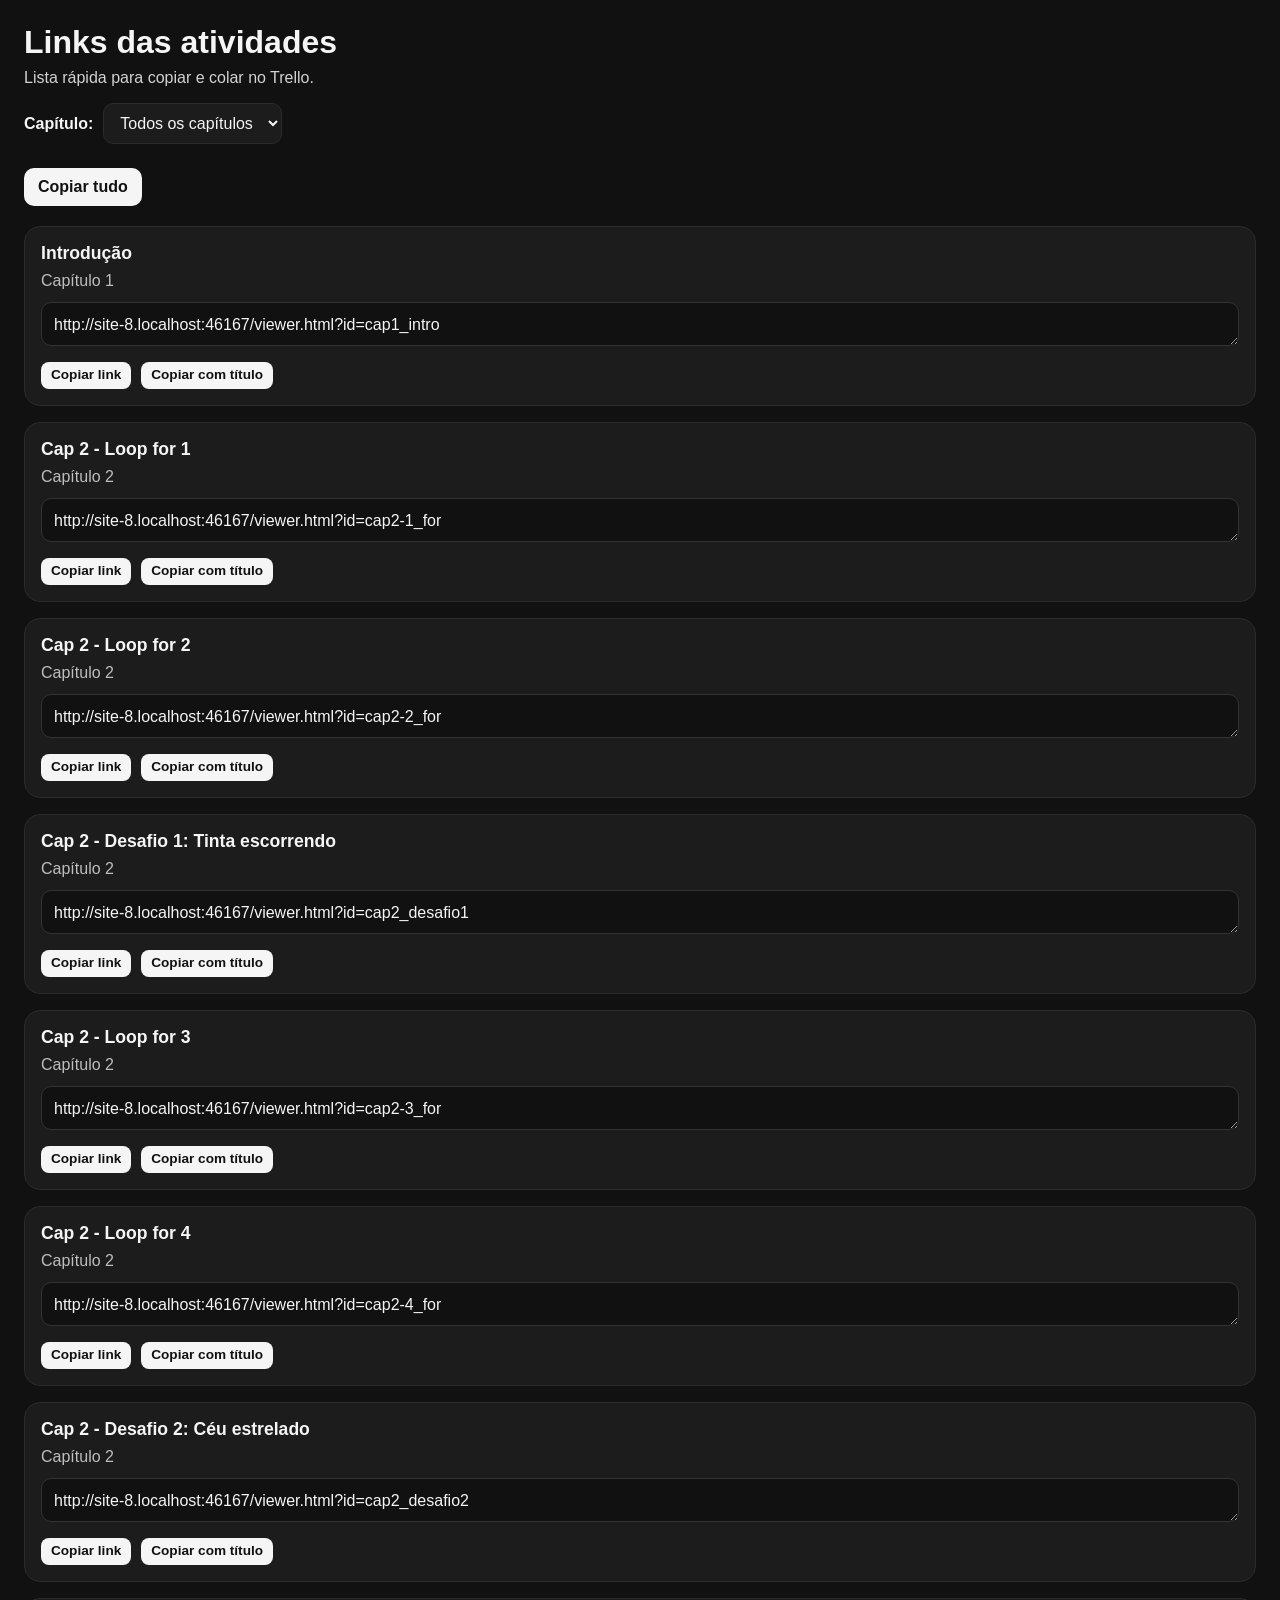
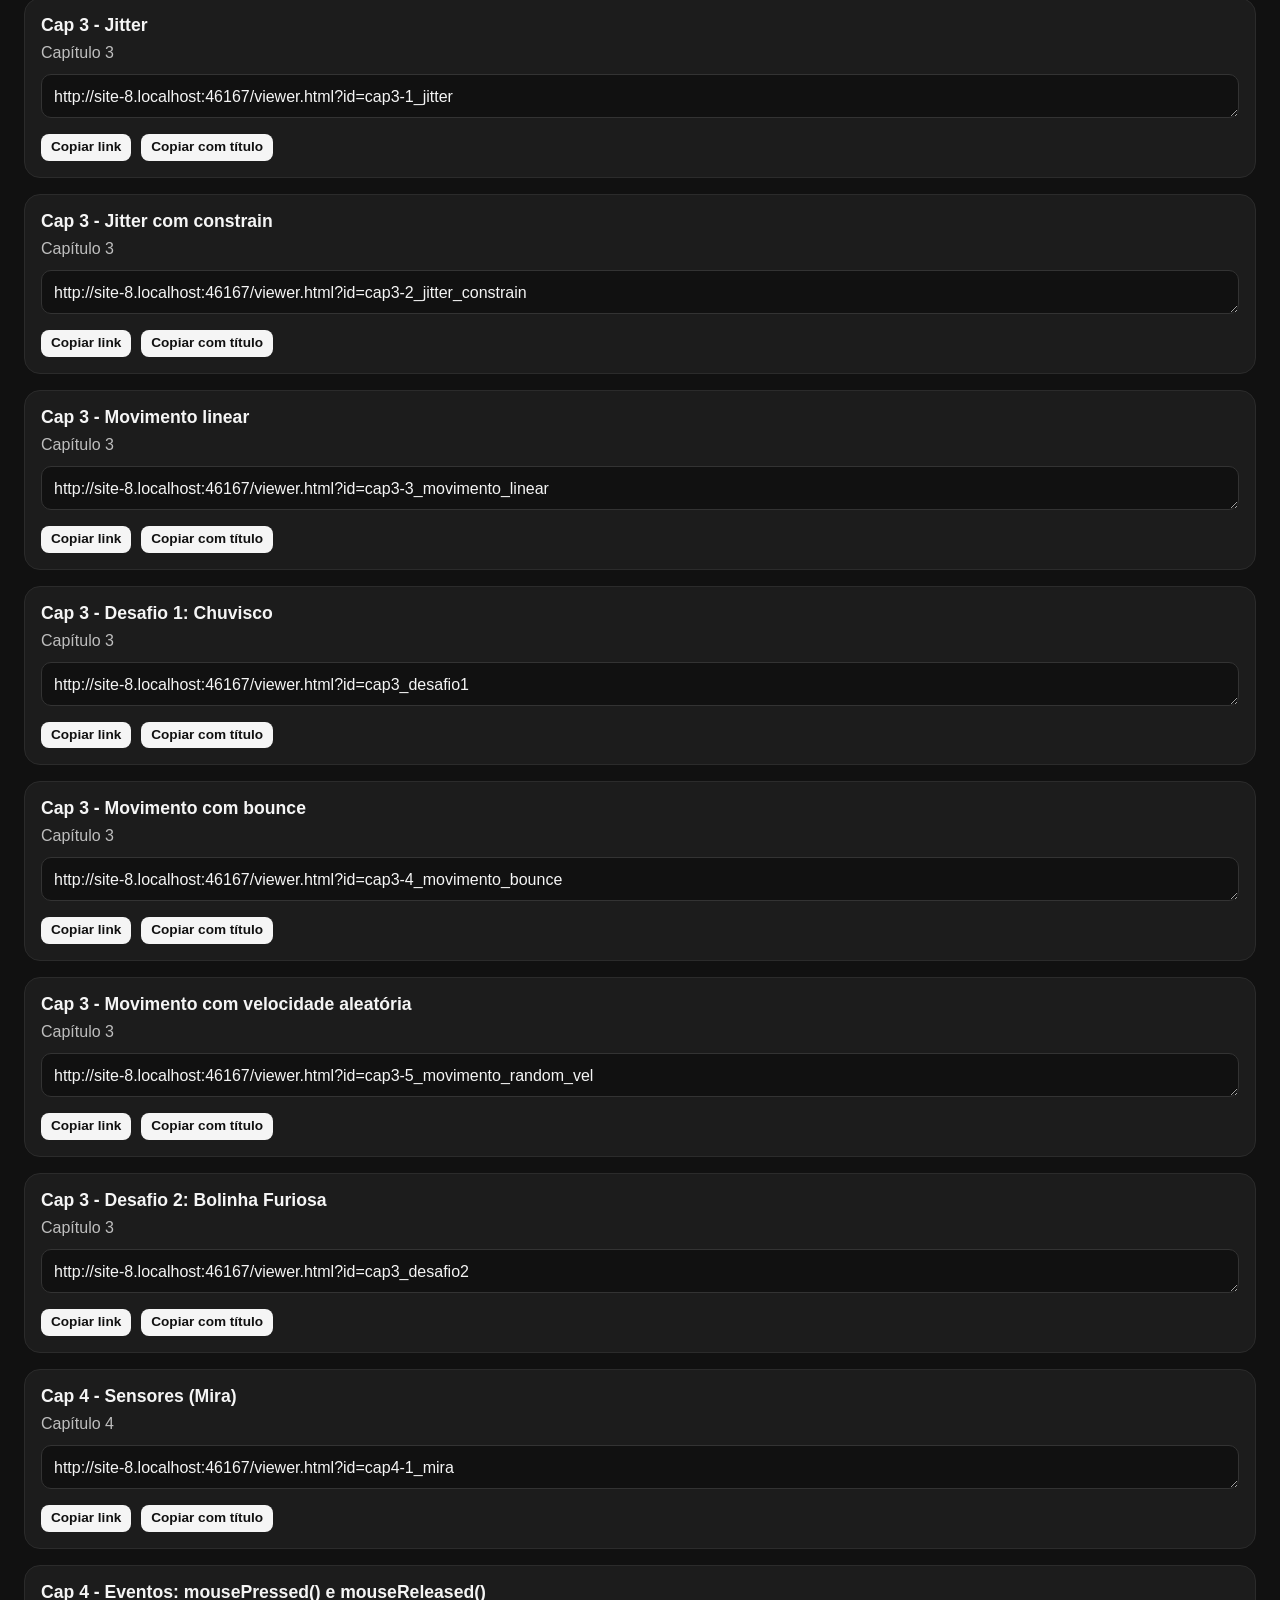
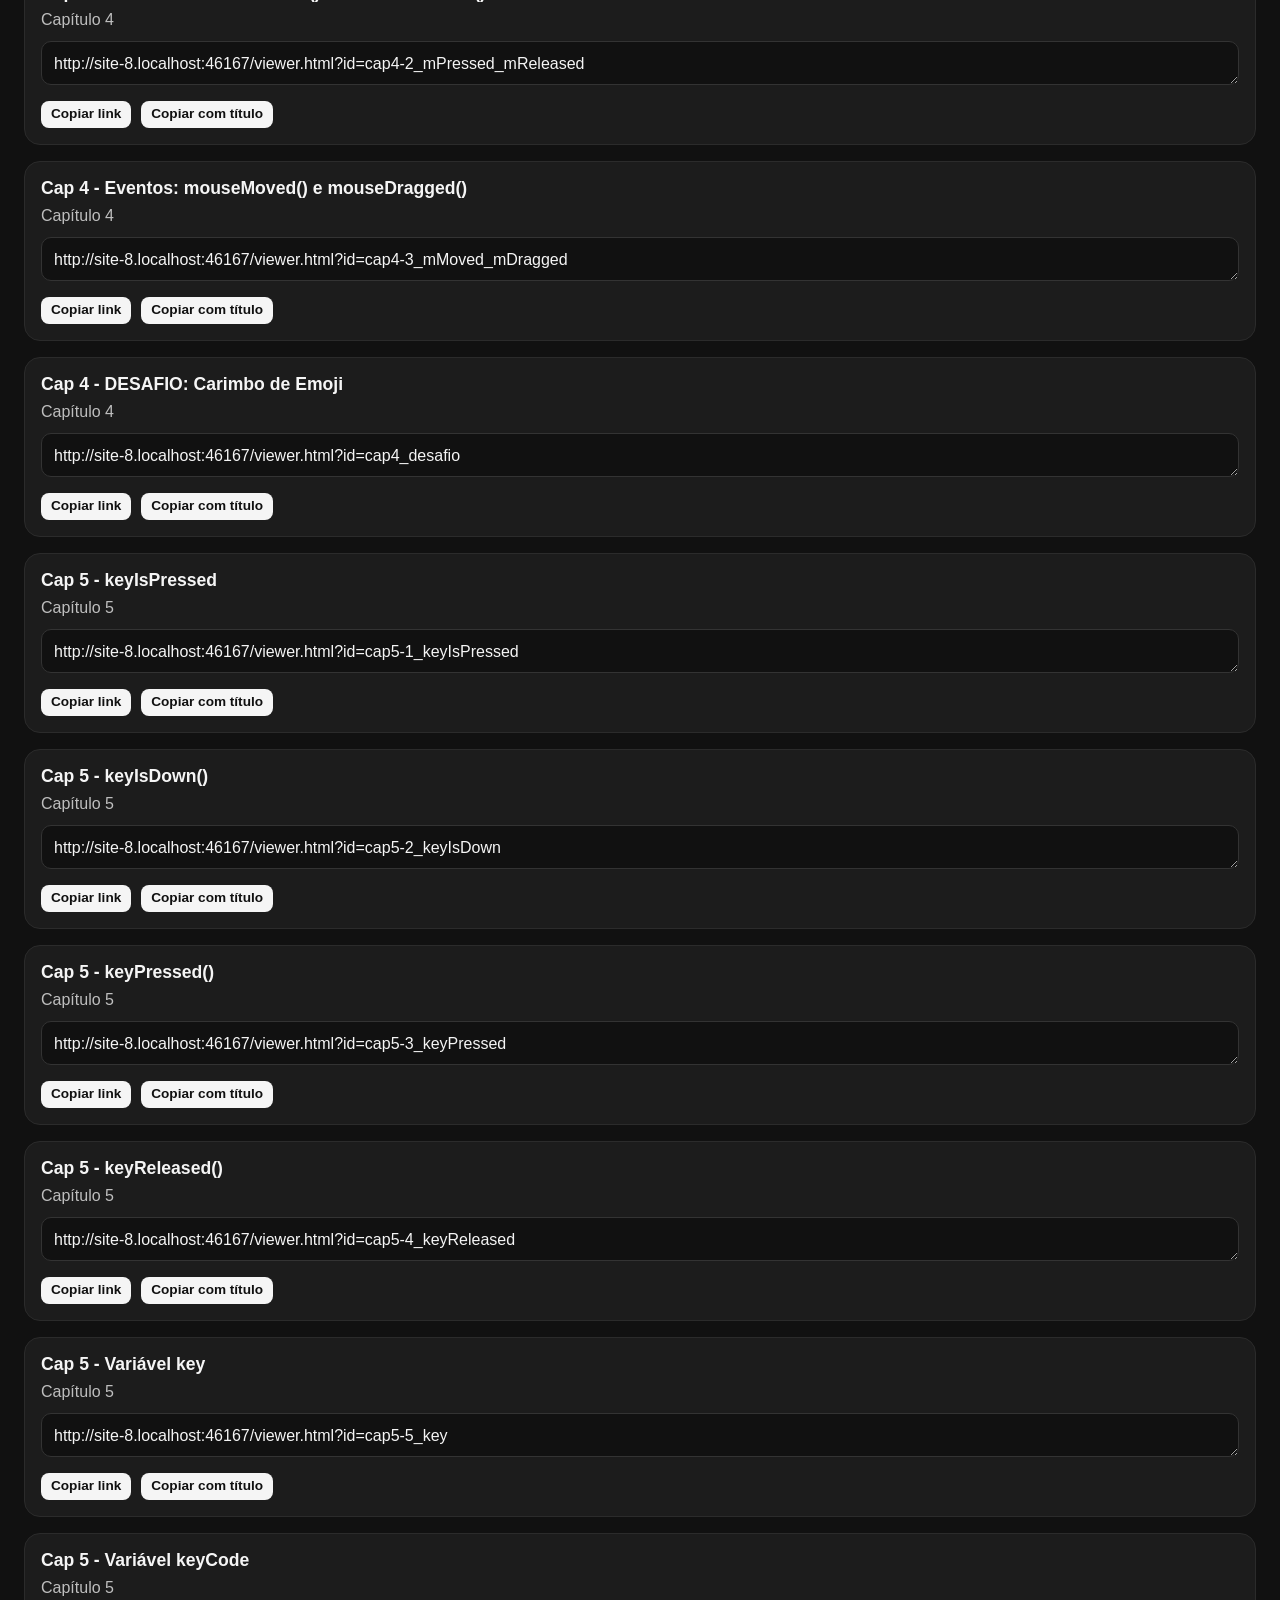
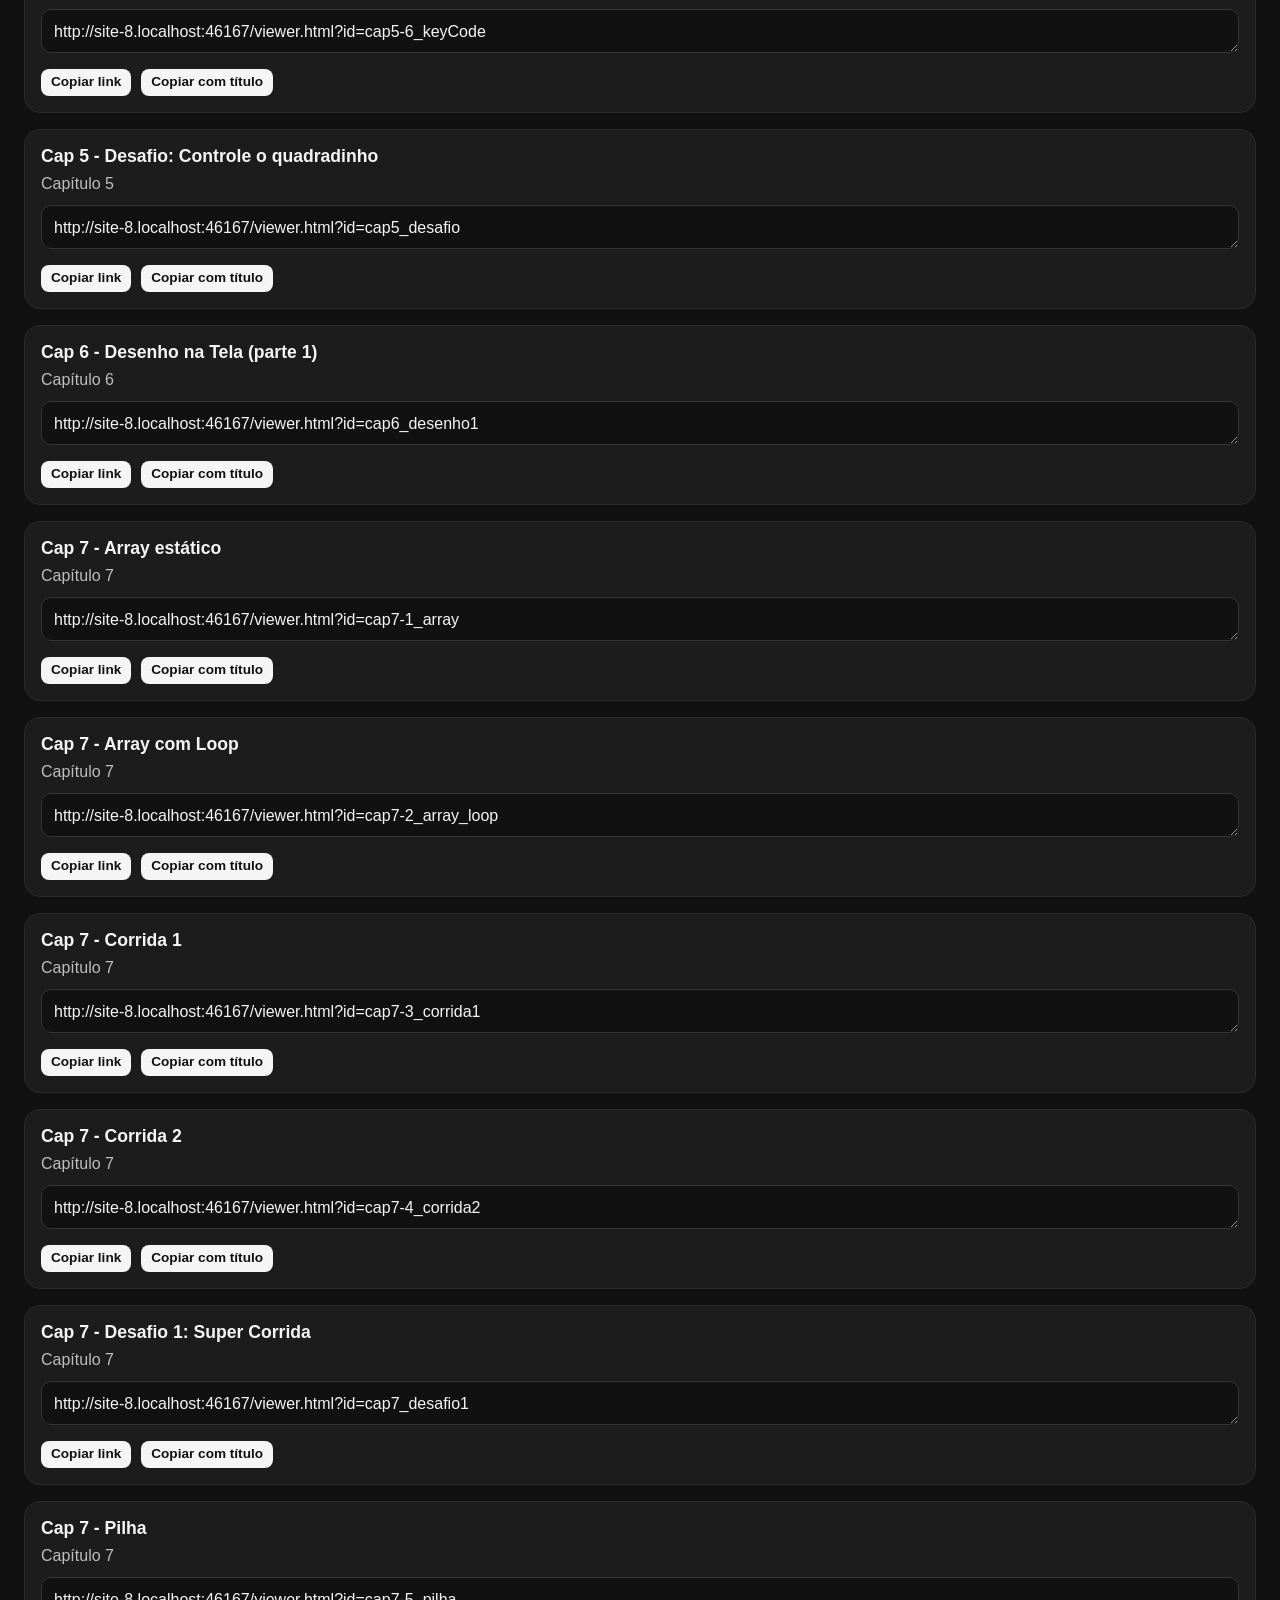
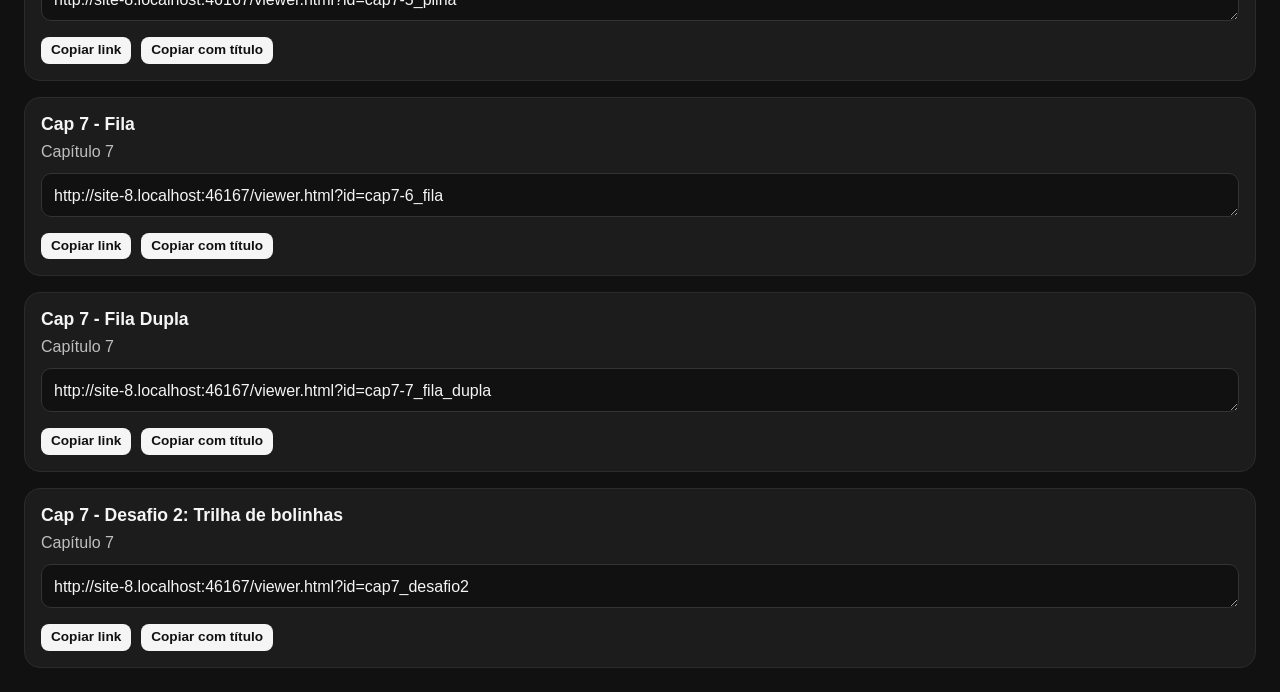
==== links.html @ 6e61b55c "links.html criado e cap 7 uploaded" ====
<!doctype html>
<html lang="pt-BR">
  <head>
    <meta charset="UTF-8" />
    <meta name="viewport" content="width=device-width, initial-scale=1.0" />
    <title>Links das atividades</title>
    <link rel="stylesheet" href="./style.css" />
  </head>
  <body class="gallery-page">
    <header class="topbar">
      <h1>Links das atividades</h1>
      <p>Lista rápida para copiar e colar no Trello.</p>

      <div class="filters">
        <label for="chapter-filter">Capítulo:</label>
        <select id="chapter-filter">
          <option value="all">Todos os capítulos</option>
        </select>
      </div>
    </header>

    <main>
      <section class="links-toolbar">
        <button id="copy-all-btn" type="button">Copiar tudo</button>
      </section>

      <section id="links-list" class="links-list"></section>
    </main>

    <script src="./links.js"></script>
  </body>
</html>
---- style.css ----
* {
  box-sizing: border-box;
}

html,
body {
  margin: 0;
  min-height: 100%;
  font-family: Arial, Helvetica, sans-serif;
  background: #111;
  color: #f5f5f5;
}

a {
  color: inherit;
  text-decoration: none;
}

button {
  font: inherit;
  cursor: pointer;
}

.gallery-page {
  min-height: 100vh;
  padding: 24px;
}

.topbar {
  margin-bottom: 24px;
}

.topbar h1 {
  margin: 0 0 8px;
  font-size: 2rem;
}

.topbar p {
  margin: 0;
  opacity: 0.85;
}

.project-grid {
  display: grid;
  grid-template-columns: repeat(auto-fit, minmax(260px, 1fr));
  gap: 16px;
  justify-content: center;
}

.project-card {
  background: #1c1c1c;
  border: 1px solid #2b2b2b;
  border-radius: 16px;
  overflow: hidden;
  min-height: 220px;
  display: flex;
  flex-direction: column;
  max-width: 400px;
  width: 100%;
}

.project-thumb {
  aspect-ratio: 1/1;
  width: 100%;
  background: #2b2b2b center / cover no-repeat;
  display: flex;
  align-items: center;
  justify-content: center;
  color: #bbb;
  font-size: 0.95rem;
}

.project-content {
  padding: 16px;
  display: flex;
  flex-direction: column;
  gap: 10px;
  flex: 1;
}

.project-content h2 {
  margin: 0;
  font-size: 1.1rem;
}

.project-content p {
  margin: 0;
  opacity: 0.85;
  line-height: 1.4;
}

.project-content a {
  margin-top: auto;
  display: inline-block;
  background: #f5f5f5;
  color: #111;
  padding: 10px 14px;
  border-radius: 10px;
  font-weight: bold;
  text-align: center;
}

.viewer-page {
  width: 100vw;
  height: 100vh;
  overflow: hidden;
}

.viewer-shell {
  width: 100%;
  height: 100%;
  display: grid;
  grid-template-rows: auto 1fr;
}

.viewer-topbar {
  display: flex;
  justify-content: space-between;
  align-items: center;
  gap: 16px;
  padding: 12px 16px;
  background: #181818;
  border-bottom: 1px solid #2b2b2b;
}

.viewer-info h1 {
  margin: 0;
  font-size: 1.1rem;
}

.viewer-info p {
  margin: 4px 0 0;
  opacity: 0.8;
  font-size: 0.92rem;
}

.viewer-actions {
  display: flex;
  gap: 10px;
  align-items: center;
}

.viewer-actions button,
.viewer-actions .back-btn {
  background: #f5f5f5;
  color: #111;
  border: none;
  padding: 10px 14px;
  border-radius: 10px;
  font-weight: bold;
}

.viewer-stage {
  width: 100%;
  height: 100%;
  overflow: hidden;
}

.iframe-wrap {
  position: relative;
  width: 100%;
  height: 100%;
  background: #000;
}

#viewer {
  width: 100%;
  height: 100%;
  border: none;
  display: block;
  background: #000;
}

/* Ajuste essa altura se houver uma barrinha clicável no topo do embed */
.top-shield {
  position: absolute;
  top: 0;
  left: 0;
  width: 100%;
  height: 48px;
  z-index: 10;
  background: transparent;
  pointer-events: auto;
}

/* classe opcional para esconder o escudo */
.top-shield.disabled {
  pointer-events: none;
}

.error-box {
  padding: 24px;
}

.error-box h2 {
  margin-top: 0;
}
.filters {
  margin-top: 16px;
  display: flex;
  align-items: center;
  gap: 10px;
  flex-wrap: wrap;
}

.filters label {
  font-weight: bold;
}

.filters select {
  font: inherit;
  padding: 10px 12px;
  border-radius: 10px;
  border: 1px solid #2b2b2b;
  background: #1c1c1c;
  color: #f5f5f5;
}

.links-toolbar {
  margin-bottom: 20px;
}

.links-toolbar button {
  background: #f5f5f5;
  color: #111;
  border: none;
  padding: 10px 14px;
  border-radius: 10px;
  font-weight: bold;
}

.links-list {
  display: grid;
  gap: 16px;
}

.link-card {
  background: #1c1c1c;
  border: 1px solid #2b2b2b;
  border-radius: 16px;
  padding: 16px;
}

.link-card-title {
  margin: 0 0 8px;
  font-size: 1.1rem;
}

.link-card-meta {
  margin: 0 0 12px;
  opacity: 0.75;
}

.link-card-url {
  width: 100%;
  height: 44px;
  min-height: 44px;
  max-height: 44px;
  padding: 12px;
  border-radius: 10px;
  border: 1px solid #333;
  background: #111;
  color: #f5f5f5;
  font: inherit;
  line-height: 1.2;
  overflow: hidden;
  white-space: nowrap;
}

.link-card-actions {
  display: flex;
  gap: 10px;
  flex-wrap: wrap;
  margin-top: 12px;
}

.link-card-actions button {
  background: #f5f5f5;
  color: #111;
  border: none;
  padding: 6px 10px;
  border-radius: 8px;
  font-weight: 600;
  font-size: 0.85rem;
  line-height: 1.1;
}
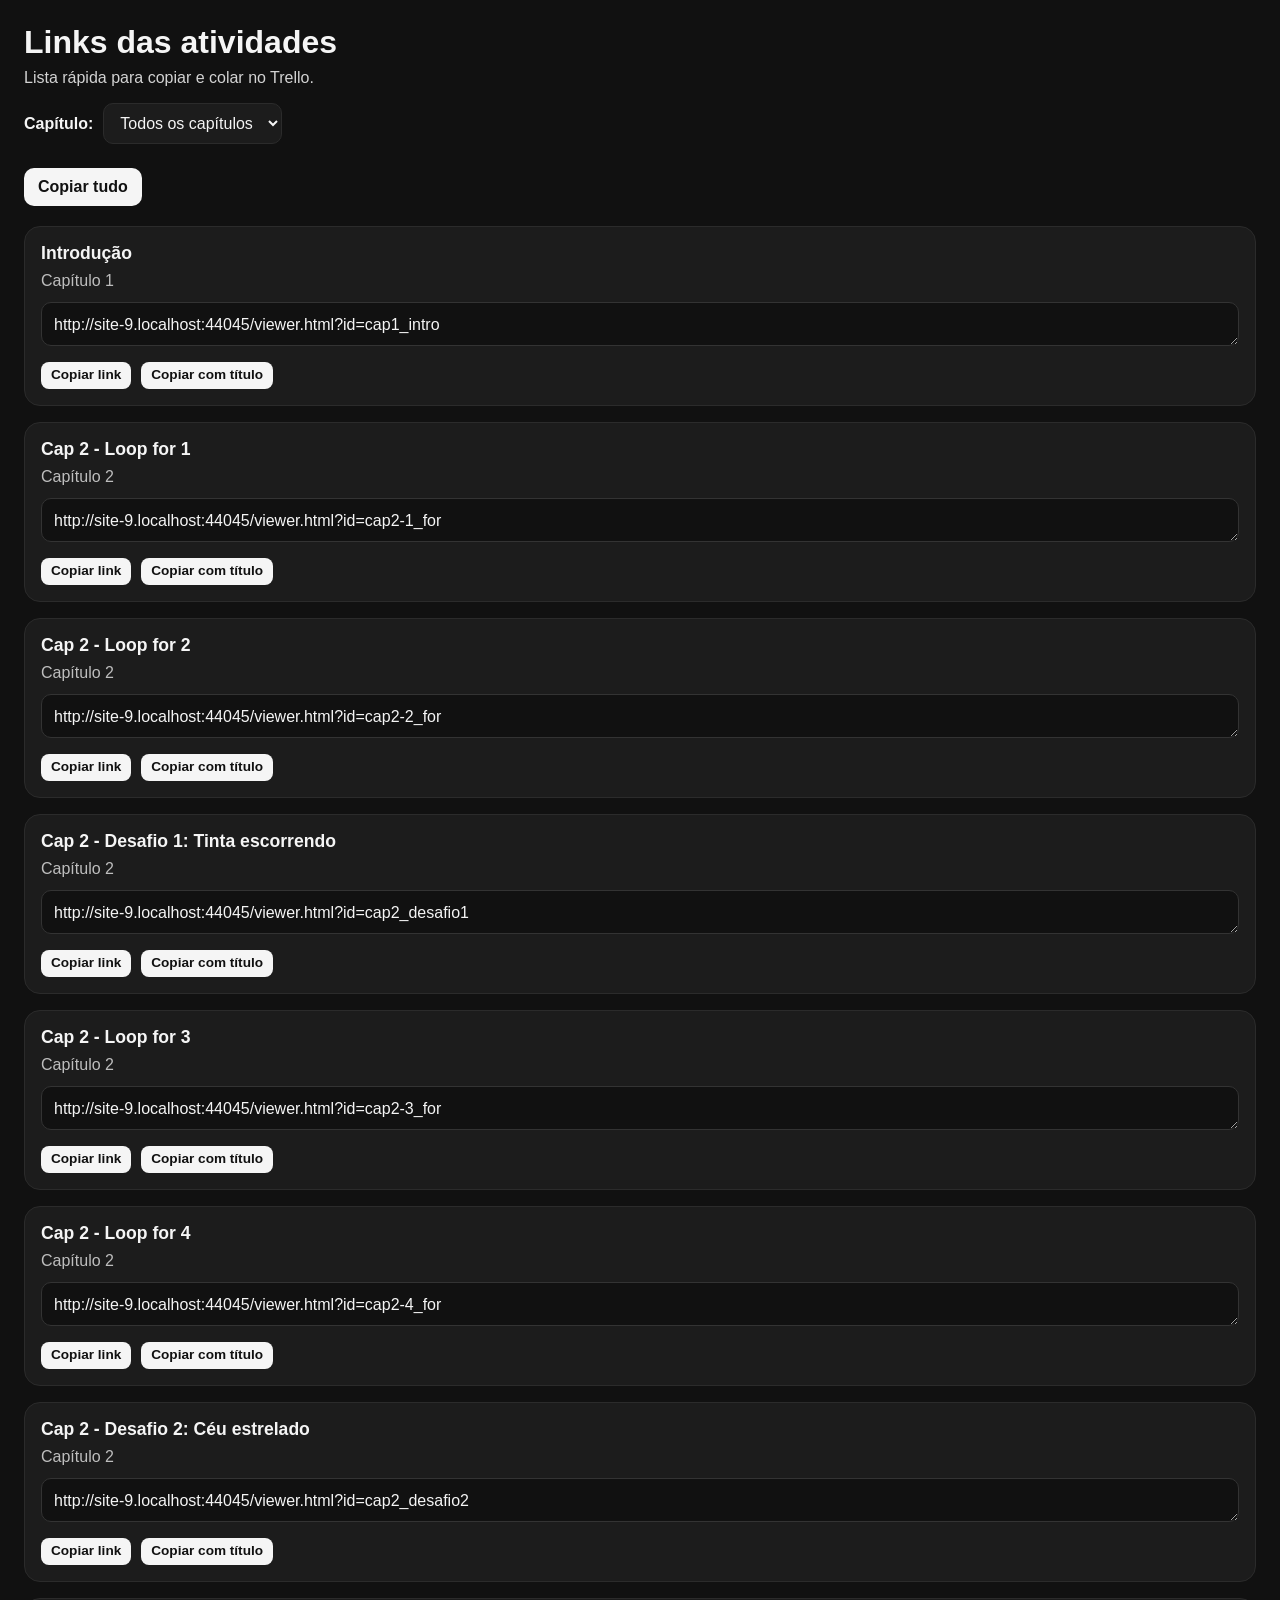
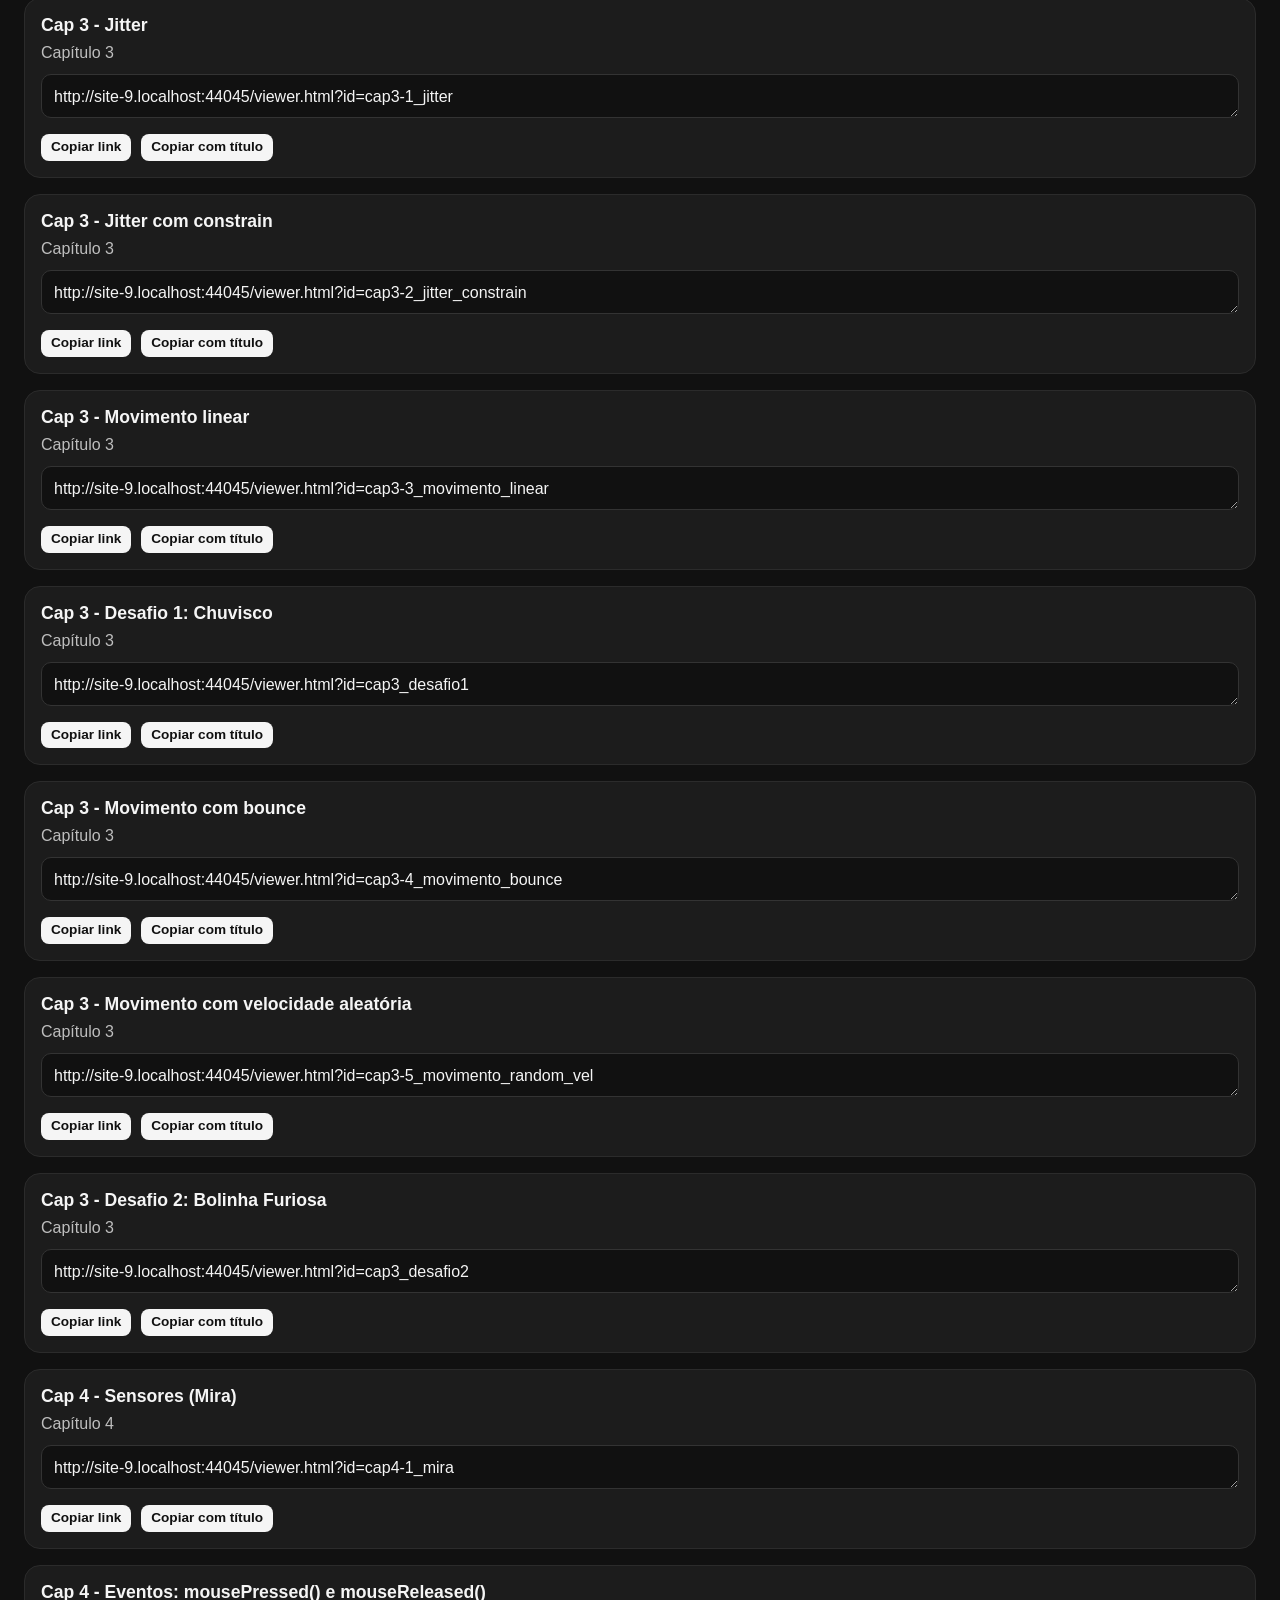
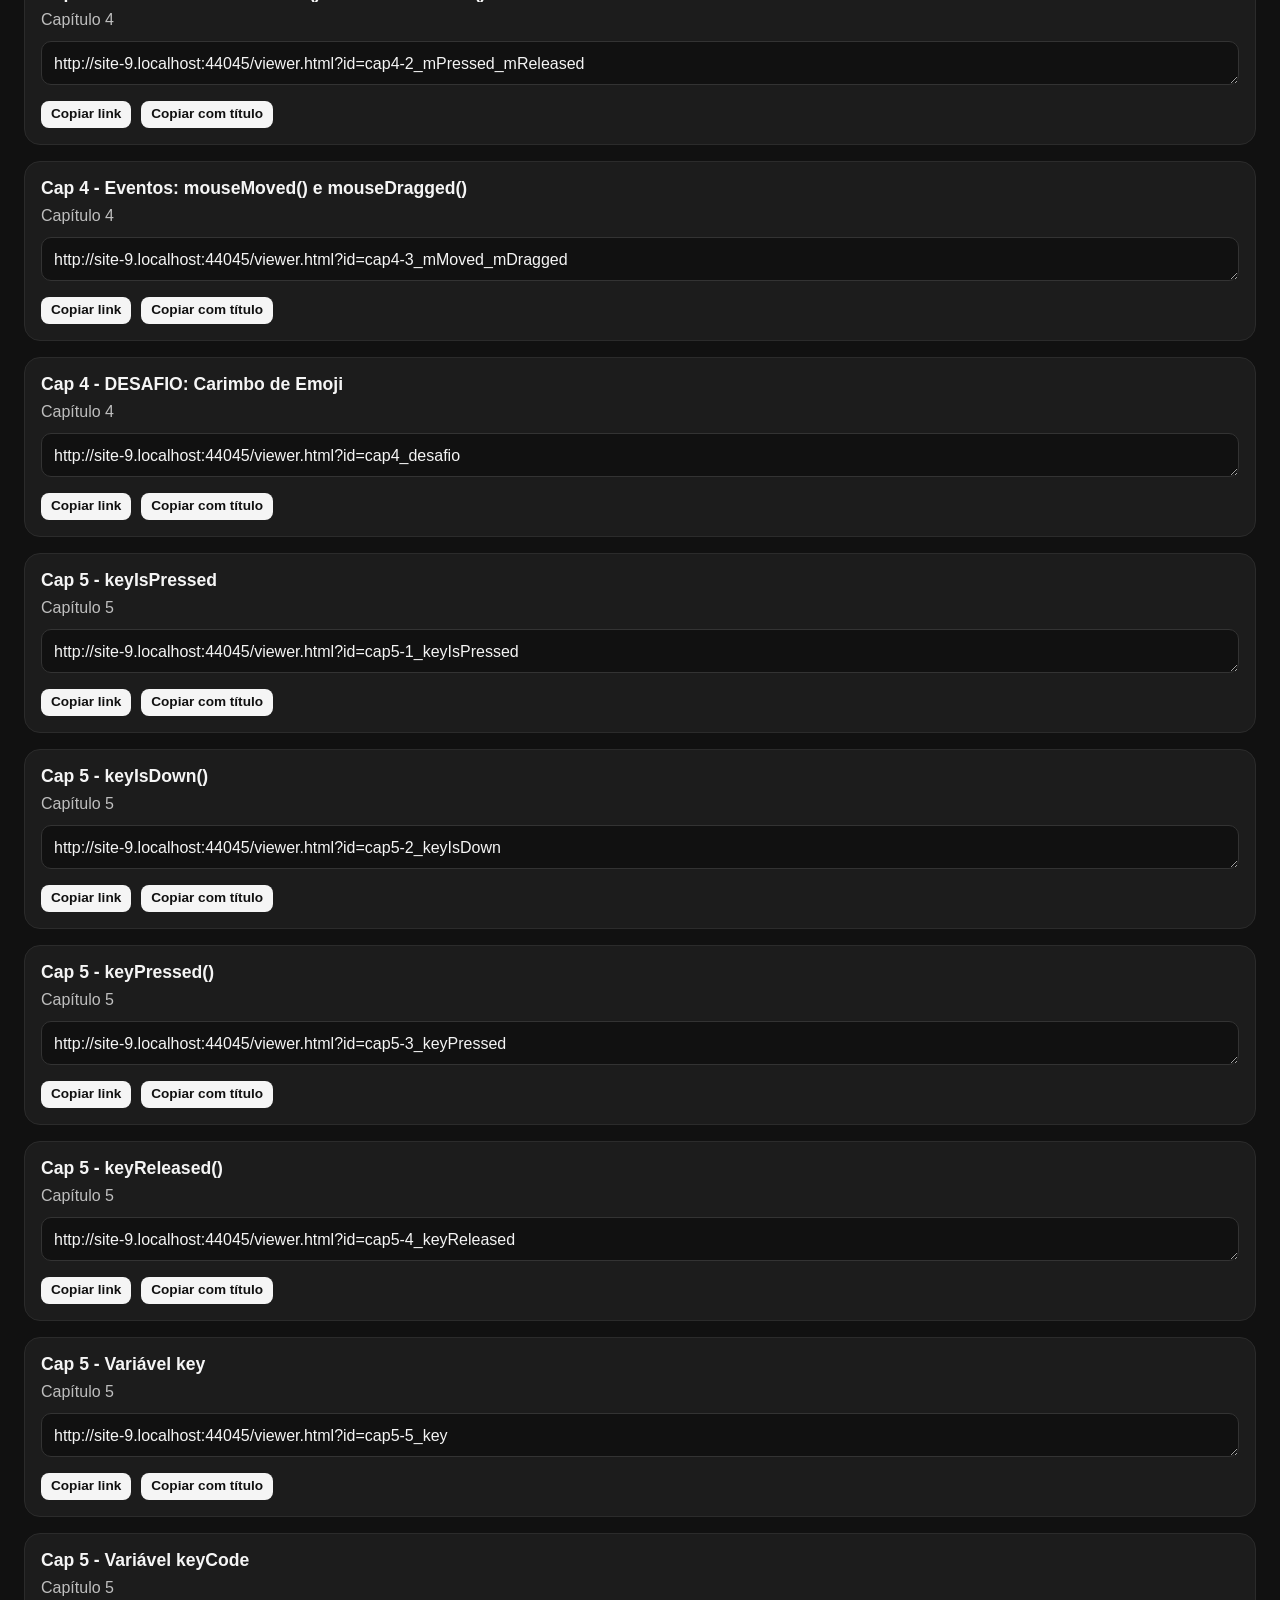
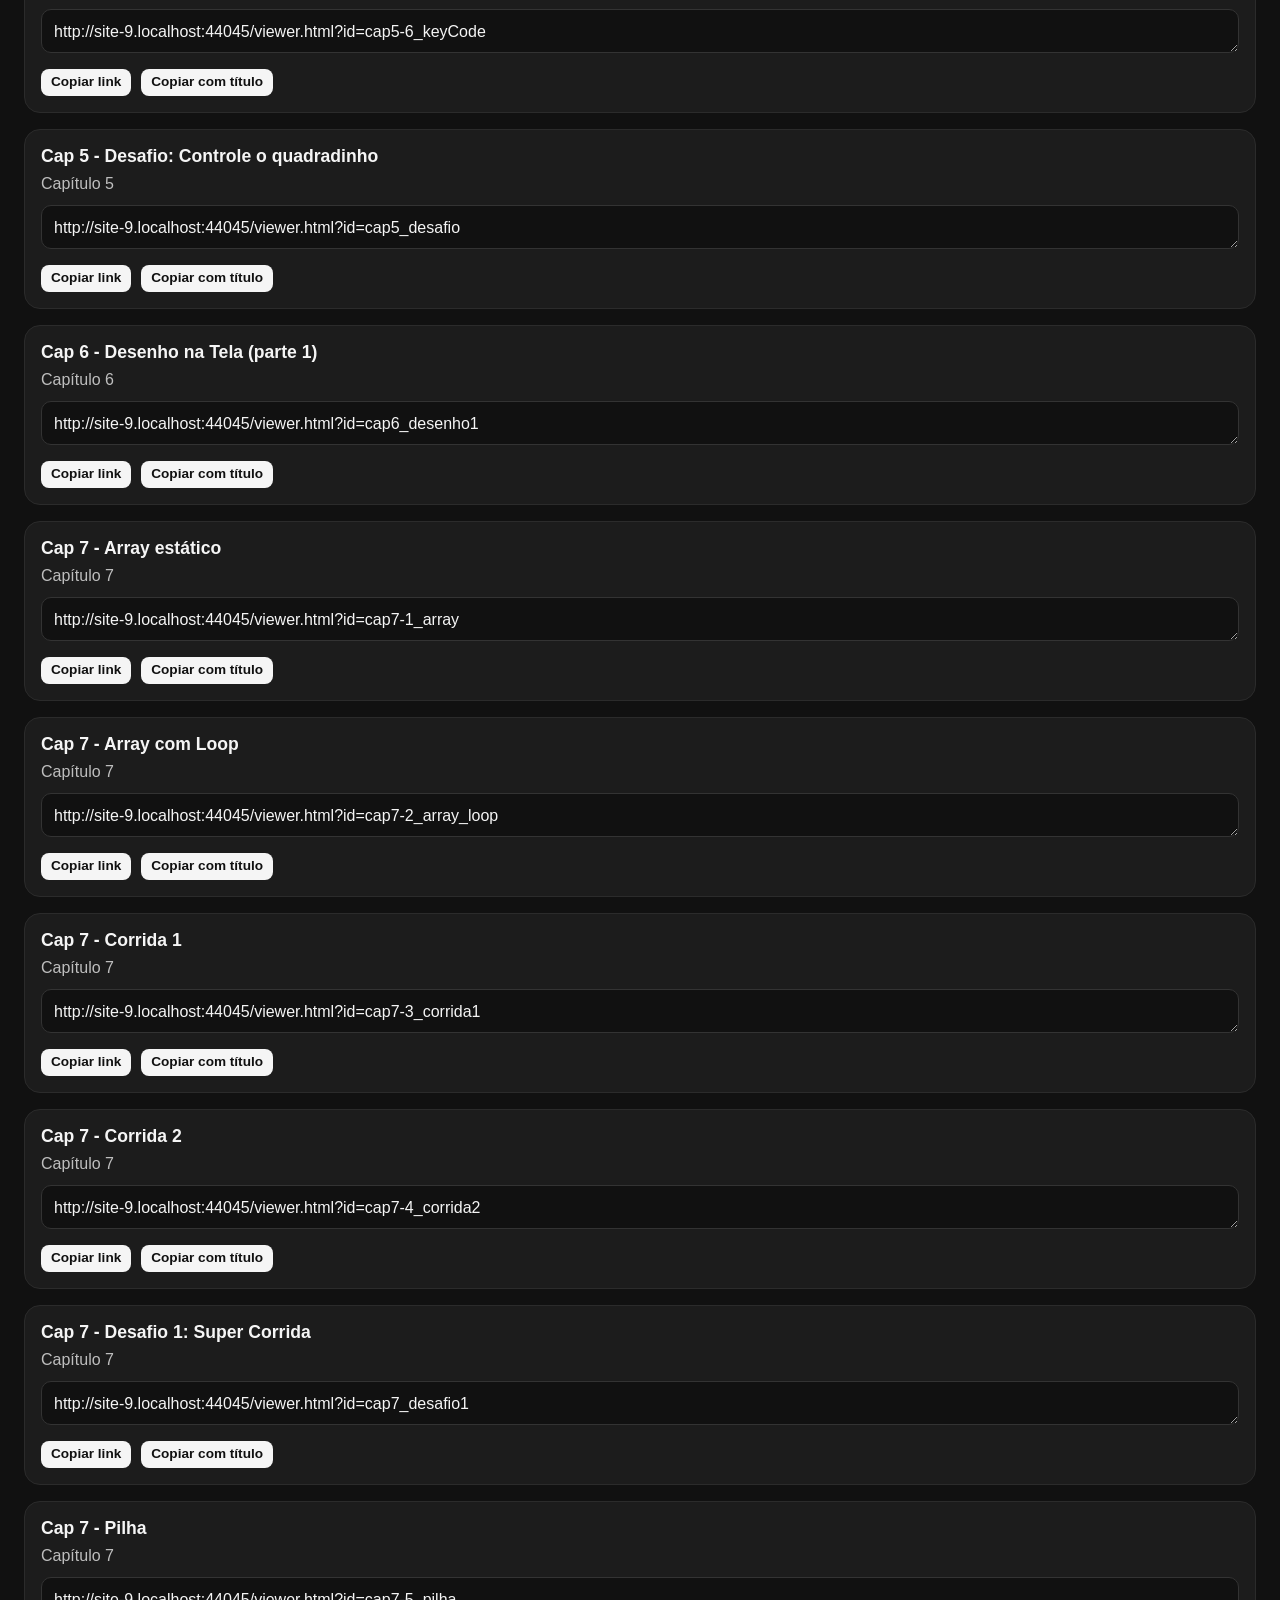
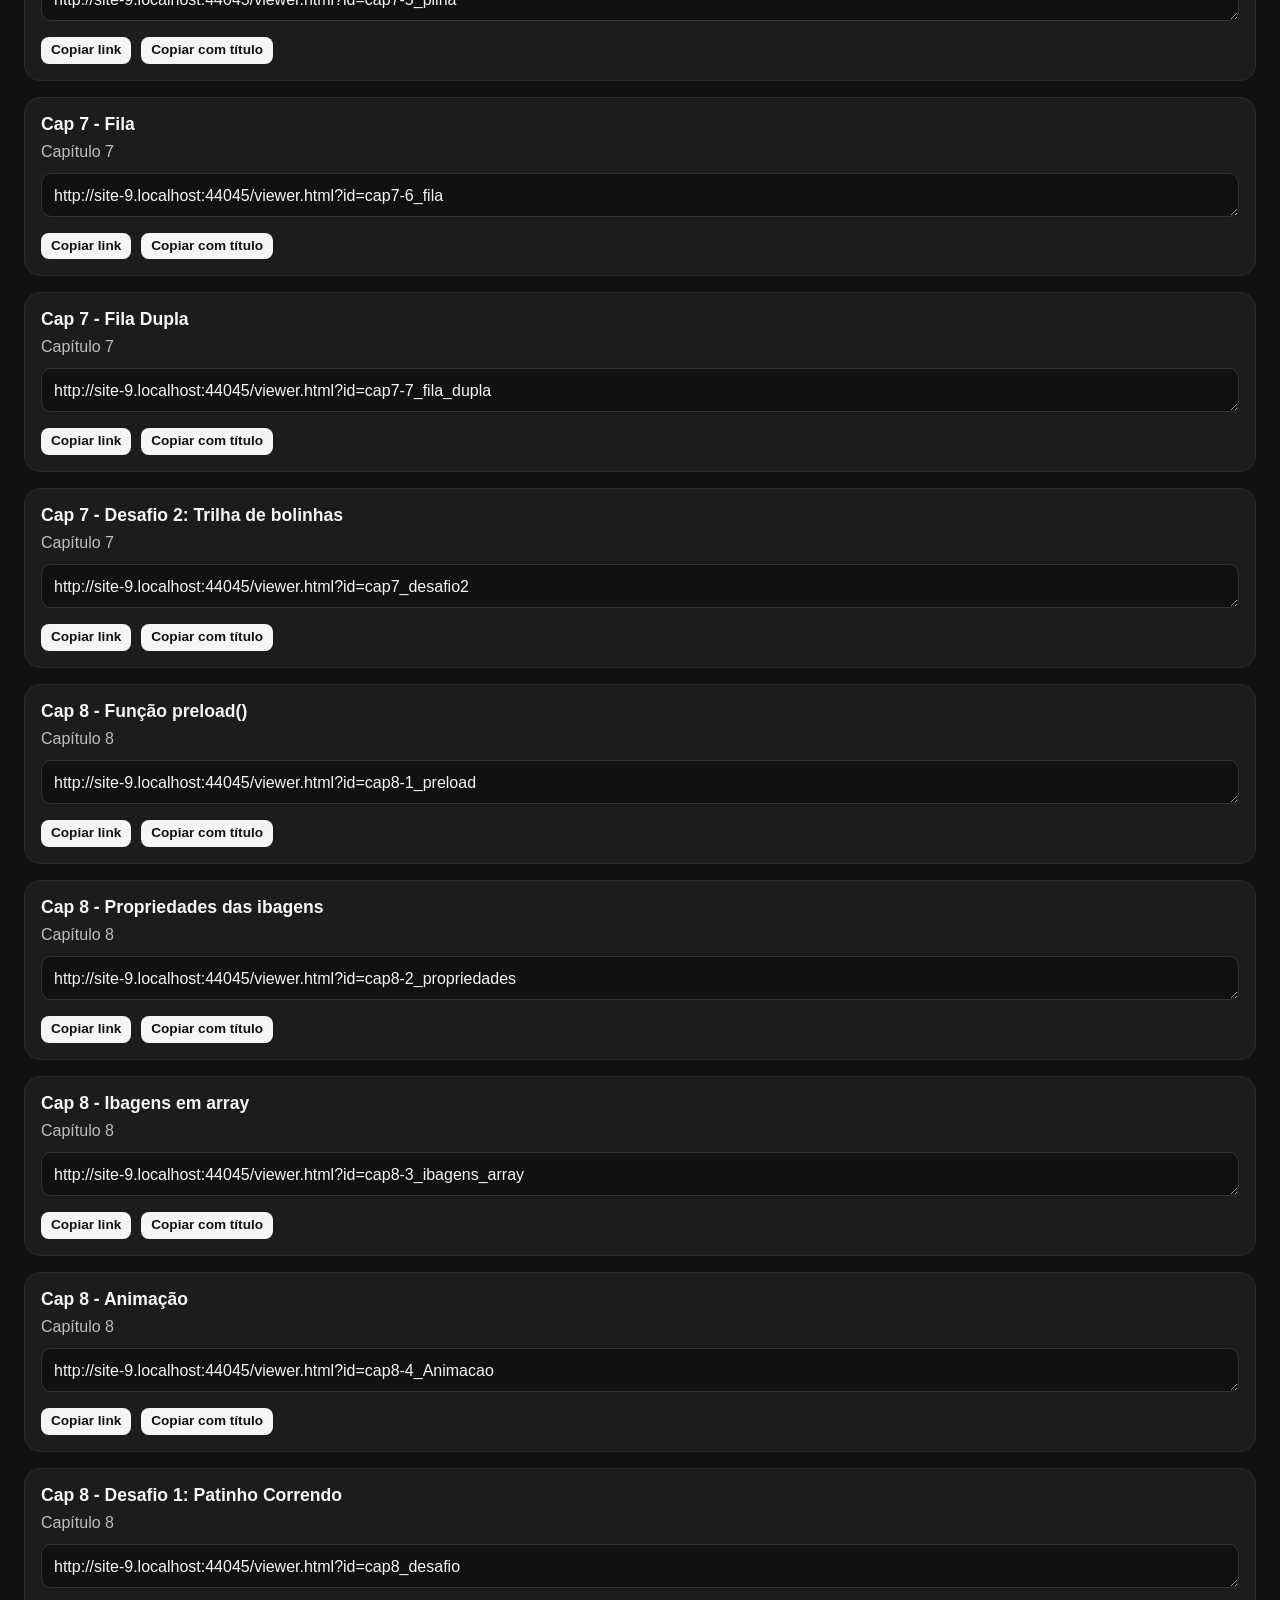
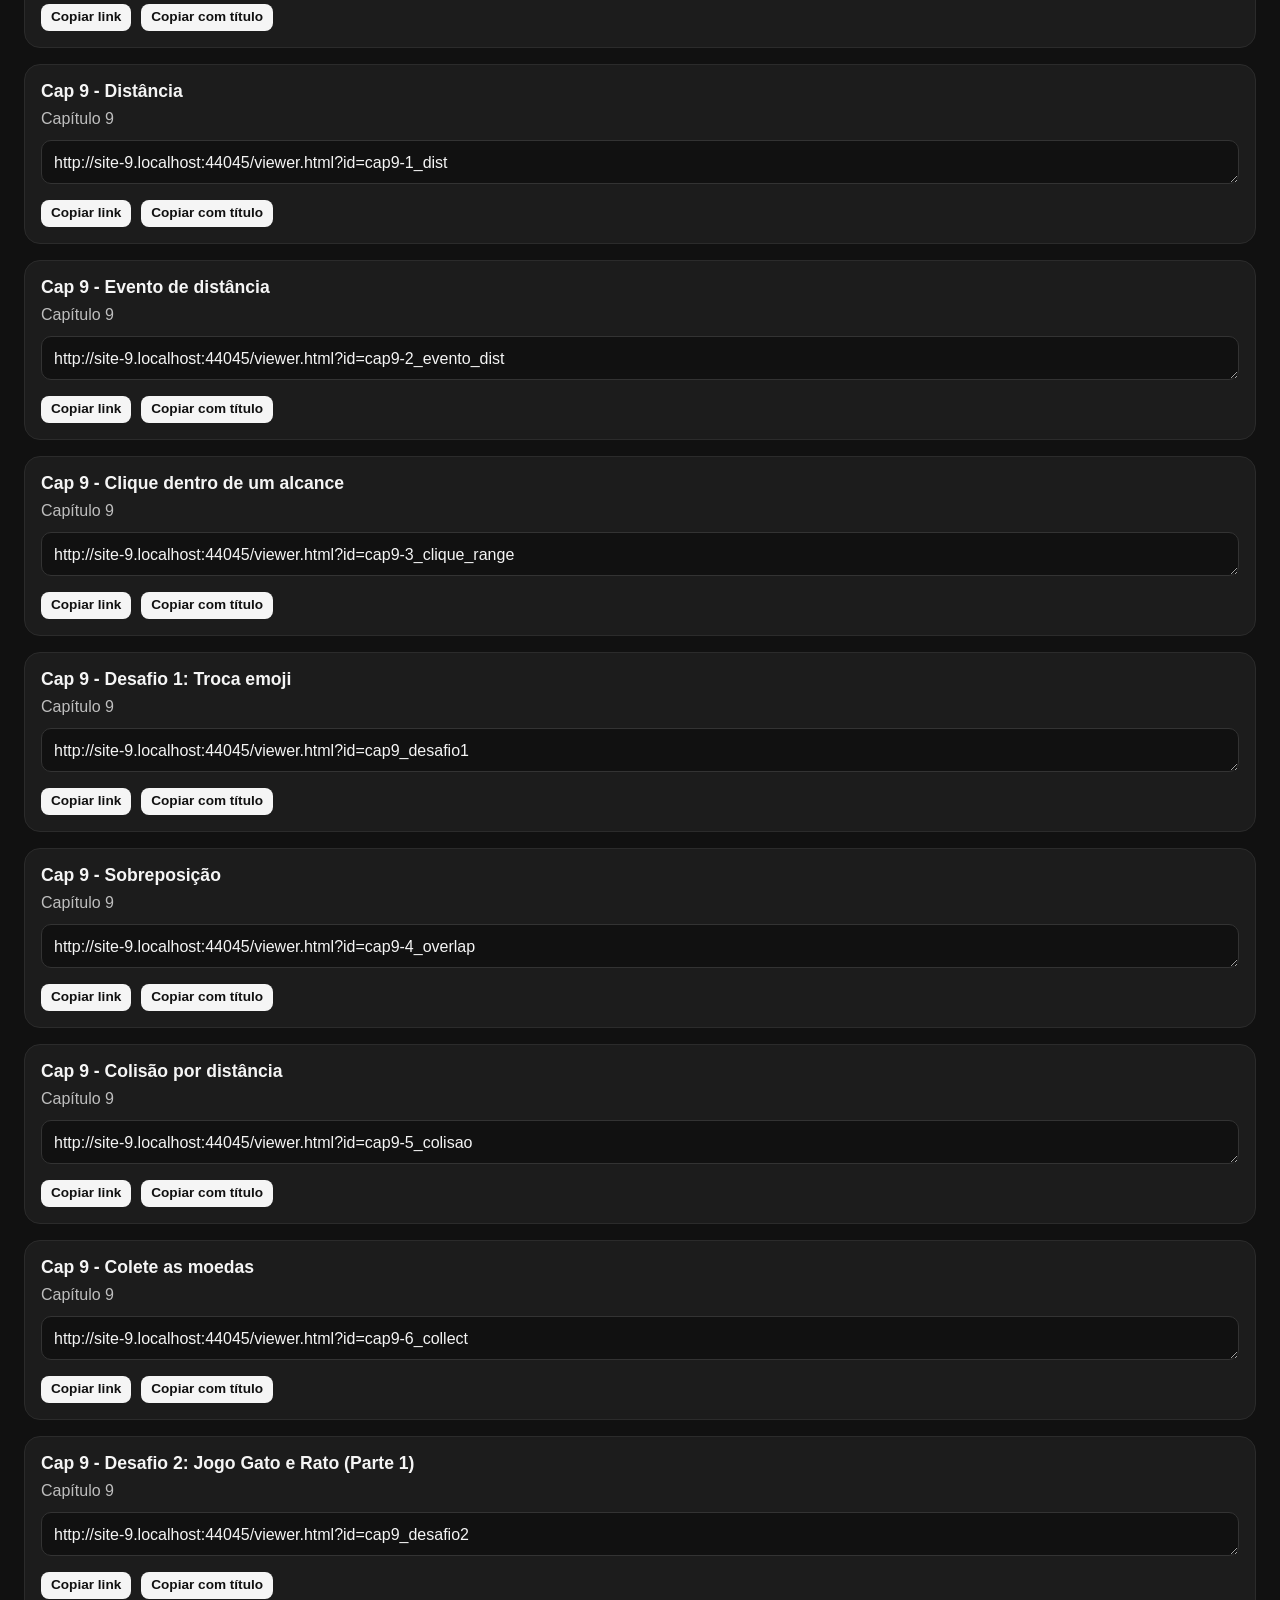
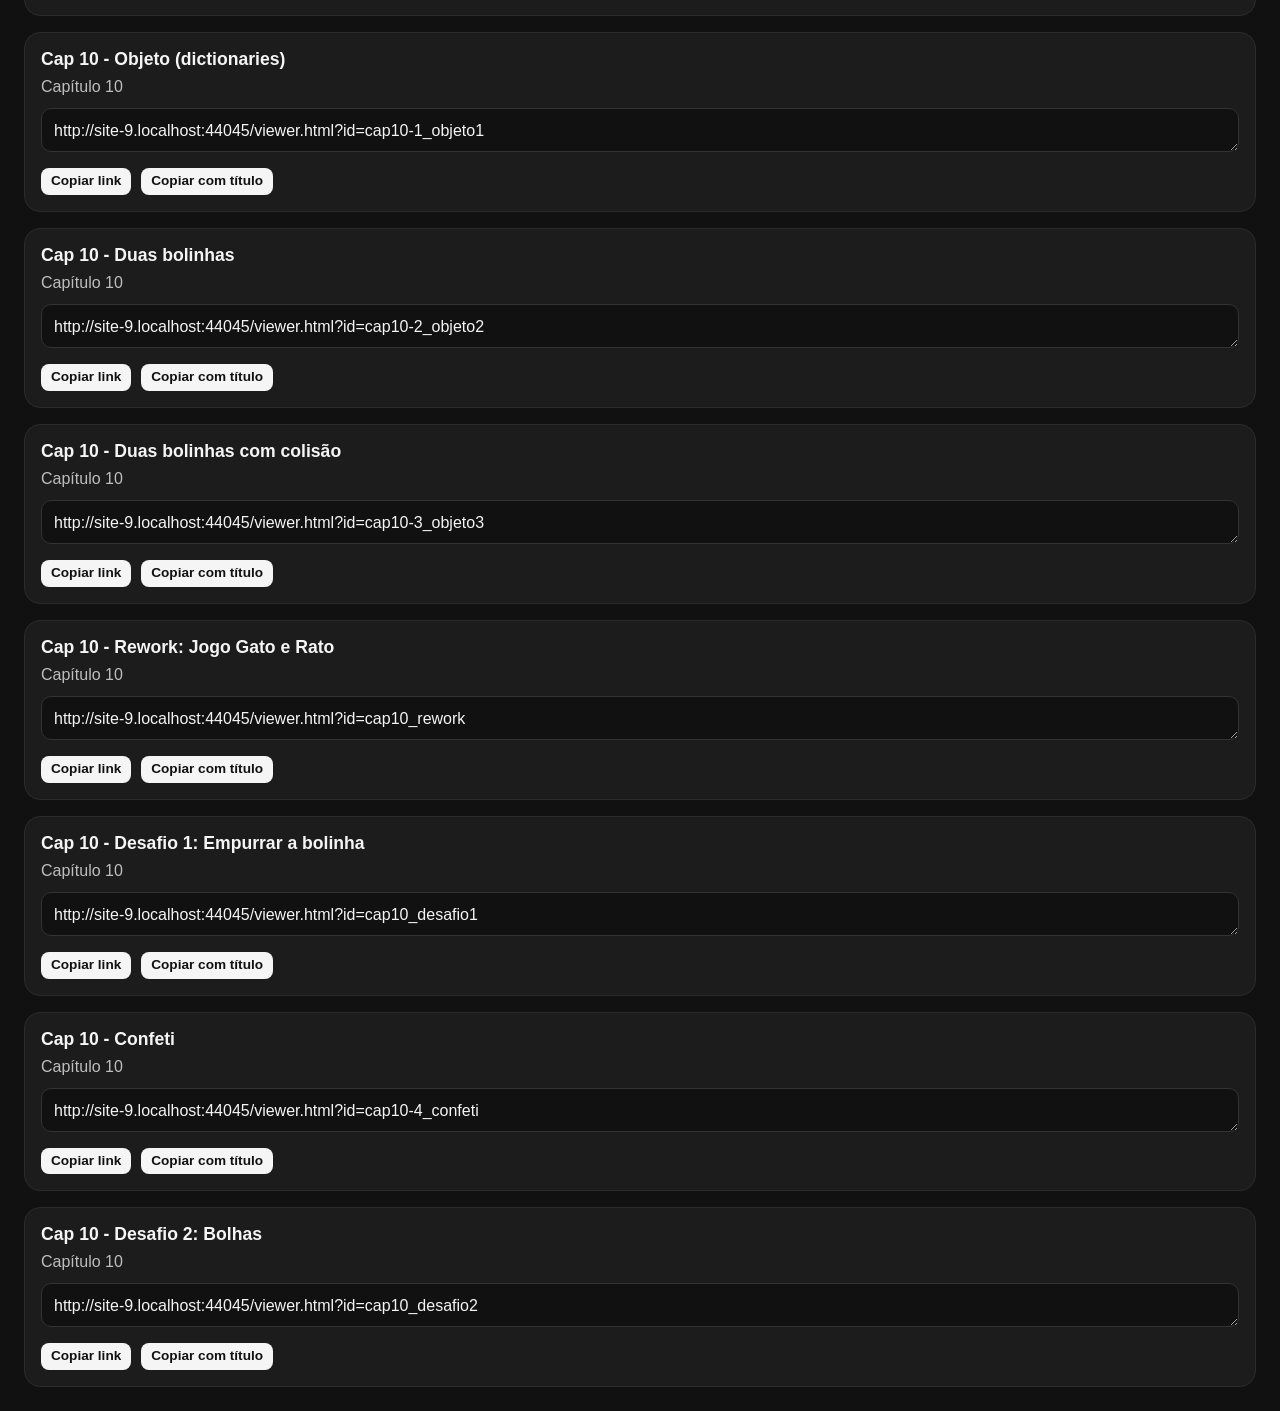
==== commit f067a5e7: "favicon" ====
--- a/links.html
+++ b/links.html
@@ -3,6 +3,7 @@
   <head>
     <meta charset="UTF-8" />
     <meta name="viewport" content="width=device-width, initial-scale=1.0" />
+    <link rel="shortcut icon" href="favicon.ico" type="image/x-icon">
     <title>Links das atividades</title>
     <link rel="stylesheet" href="./style.css" />
   </head>
